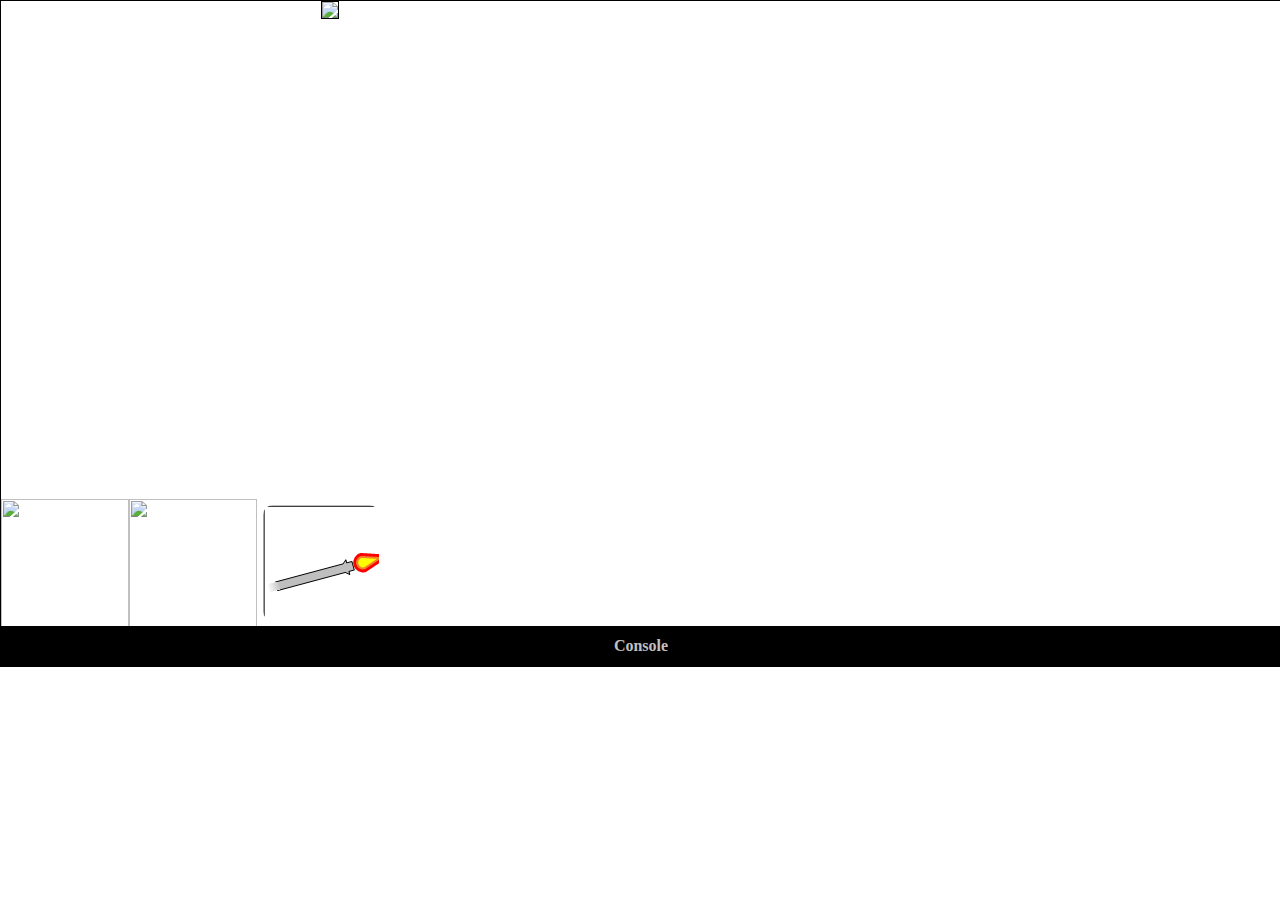
==== WebUI/laptop/index.html @ b286482e "Ajout: fonction Recoil (tir de bille)" ====
﻿<!DOCTYPE HTML> 
<html>
    <meta http-equiv="Content-Type" content="text/html; charset=UTF-8" />
    <meta name="viewport" content="width=device-width, initial-scale=1.0, user-scalable=no" />
  <head>
    <title>Raspberry Tank</title>      
      <link rel="stylesheet" media="screen and (min-width: 1280px)" href="../Styles/Laptop.css" type="text/css" />
  </head>
  <body>        
      <div id="main">
          <div id="side_left">
              <div><canvas id="turrel-ctrl" class="gamepad" width="256" height="256"></canvas></div>
          </div>
          <div id="webcam_panel">
              <div id="webcam"></div>
          </div>
          <div id="side_right">
              <div><canvas id="move-ctrl" class="gamepad" width="256" height="256"></canvas></div>
          </div>    
          <div id="bottom">
              <img id="startbutton" src="../img/StartStop_Off.png" width="128" height="128" />
              <img id="emergencybutton" src="../img/emergency.png" width="128" height="128" />
              <div id="firebutton"></div>
              <div id="gunbutton"></div>
              <div id="recoilbutton"></div>
          </div>   
          <div id="log_panel">
              <div>Console</div>
              <div><textarea readonly id="Logger"></textarea></div>
          </div>    
      </div>
     
      <script src="../Scripts/jquery-2.1.0.min.js"></script>
      <script src="../Scripts/jquery.hammer.min.js"></script>
      <script src="../Scripts/WebcamMng.js"></script>
      <script src="../Scripts/WebSocketMng.js"></script>
      <script src="../Scripts/Command.js"></script>
      <script src="../Scripts/Stick.js"></script>
      <script src="../Scripts/Gamepad.js"></script>
      <script src="../Scripts/WebUI.js"></script>
</body>
</html>
---- WebUI/Styles/Laptop.css ----
﻿@media screen and (min-width: 1280px) {
    body {
        width: 1280px;
        height: 665px;
        margin:0 auto;
        border: solid;
        border-width:1px;
        border-color: black;        
    }

    #main {
        width: 1280px;
        height: 665px;
        margin: 0px;
        padding: 0px;
        font-size : 0;
        background-image: url('../img/background2.jpg');
        overflow:hidden;
        position: relative;
    }

    .gamepad {      
         display:inline-block;         
         margin: 0px;     
         position: fixed; 
    }

    #webcam {
         width:640px;
         height:480px;
         background-color:transparent;
         margin: 0px;
         display:inline-block;    
         padding-right: 64px;
         padding-left: 64px;              
    }

    #webcam img {
         border:solid;
         border-width:1px;   
    }

    #Logger {
         width:100%;
         height:144px;         
         padding: 0px;
         border-width:0px;
         display:inline-block;
         resize: none; 
         overflow: auto;
    }

    #webcam_panel {
         margin: 0px;
         display:inline-block;       
         width:768px;
         height:480px;
    }

    /*#startbutton {
        display: block;
        float:left;
    }*/

    #side_left {
        width: 256px;
        height: 480px;
        margin: 0px;
        padding: 0px;
        display: inline-block;
        vertical-align:top;
    }

    #side_left div:first-child {
          padding-top:224px;
    }

    #side_right {
        width: 256px;
        height: 480px;
        margin: 0px;
        padding: 0px;
        display: inline-block;
        vertical-align:top;
    }

     #side_right div:first-child {
          padding-top:224px;
    }

    #log_panel {
        width: 1280px;
        height: 320px;    
        position:absolute;
        float:right;
        top:625px;  
        left:0px;
        font-size: initial;
        z-index: 5;
    }

    #log_panel div:first-child {        
        height: 40px;
        background-color:black;
        text-align: center;
        font-weight: bold;
        color: silver;
        font-family:Calibri;
        vertical-align: middle;
        line-height: 40px;   
    }

    #bottom {
        width:1280px;
        height: 165px;   
        line-height: 165px;            
    }

    #bottom img {
        vertical-align:middle;
    }

    #firebutton {
        background-image: url('../img/fire.png');
        display: inline-block;
        width: 116px;
        height: 116px;
        margin: 6px;
        border-radius: 10px;
        line-height: 128px;   
        vertical-align:middle;
    }

     #gunbutton {
        background-image: url('../img/gun.png');
        display: inline-block;
        width: 116px;
        height: 116px;
        margin: 6px;
        border-radius: 10px;
        line-height: 128px;   
        vertical-align:middle;
    }

    #recoilbutton {
        background-image: url('../img/recoil_Off.png');
        display: inline-block;
        width: 61px;
        height: 116px;
        margin: 6px;
        border-radius: 10px;
        line-height: 128px;   
        vertical-align:middle;
    }
}
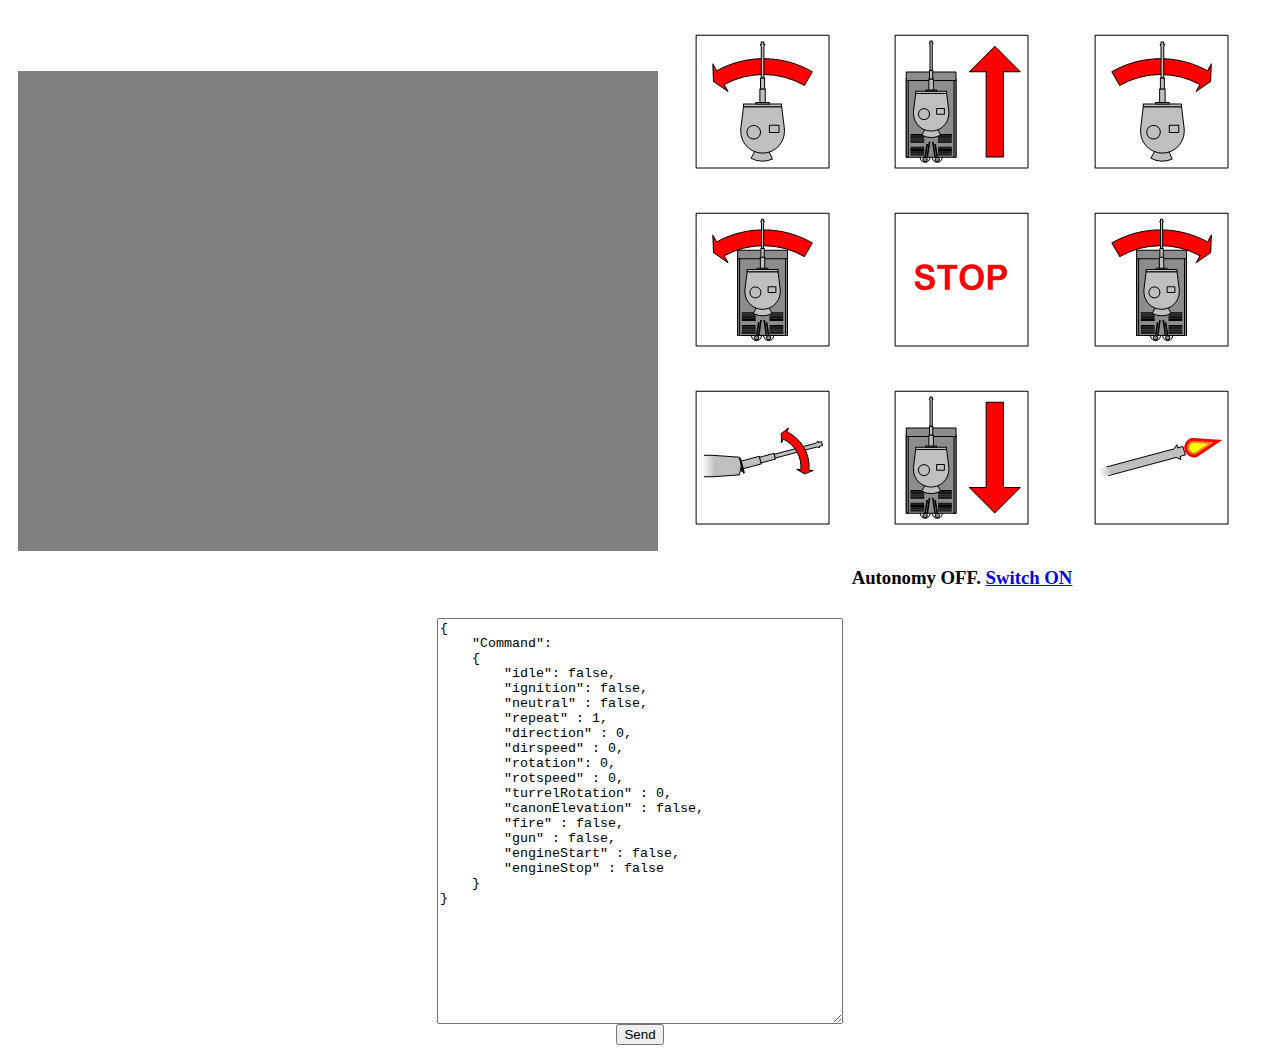
==== commit 4d3d4a50: "Gestion des commandes reçues par WebSocket" ====
--- a/WebUI/laptop/index.html
+++ b/WebUI/laptop/index.html
@@ -1,42 +1,100 @@
-﻿<!DOCTYPE HTML> 
+﻿<!-- Raspberry Tank Web UI, February 2013, by Ian Renton.  Released under the BSD licence. -->
+<!DOCTYPE HTML PUBLIC "-//W3C//DTD HTML 4.01 Transitional//EN" "http://www.w3.org/TR/html4/loose.dtd"> 
 <html>
-    <meta http-equiv="Content-Type" content="text/html; charset=UTF-8" />
-    <meta name="viewport" content="width=device-width, initial-scale=1.0, user-scalable=no" />
+  <meta http-equiv="Content-Type" content="text/html; charset=UTF-8" />
   <head>
-    <title>Raspberry Tank</title>      
-      <link rel="stylesheet" media="screen and (min-width: 1280px)" href="../Styles/Laptop.css" type="text/css" />
+    <title>Raspberry Tank</title>
+      <script type="text/javascript" src="../Scripts/jquery-2.1.0.min.js"></script>
+      <script type="text/javascript" src="../Scripts/mjpg-streamer.js"></script>
+      <script type="text/javascript" src="../Scripts/javascript.js"></script>
   </head>
-  <body>        
-      <div id="main">
-          <div id="side_left">
-              <div><canvas id="turrel-ctrl" class="gamepad" width="256" height="256"></canvas></div>
-          </div>
-          <div id="webcam_panel">
-              <div id="webcam"></div>
-          </div>
-          <div id="side_right">
-              <div><canvas id="move-ctrl" class="gamepad" width="256" height="256"></canvas></div>
-          </div>    
-          <div id="bottom">
-              <img id="startbutton" src="../img/StartStop_Off.png" width="128" height="128" />
-              <img id="emergencybutton" src="../img/emergency.png" width="128" height="128" />
-              <div id="firebutton"></div>
-              <div id="gunbutton"></div>
-              <div id="recoilbutton"></div>
-          </div>   
-          <div id="log_panel">
-              <div>Console</div>
-              <div><textarea readonly id="Logger"></textarea></div>
-          </div>    
+  <body>
+    <div style="width:1250px; margin:0 auto;">
+      <table border="0"><tr><td>
+      <div id="webcam" style="width:640px;height:480px;background-color:gray;">
       </div>
-     
-      <script src="../Scripts/jquery-2.1.0.min.js"></script>
-      <script src="../Scripts/jquery.hammer.min.js"></script>
-      <script src="../Scripts/WebcamMng.js"></script>
-      <script src="../Scripts/WebSocketMng.js"></script>
-      <script src="../Scripts/Command.js"></script>
-      <script src="../Scripts/Stick.js"></script>
-      <script src="../Scripts/Gamepad.js"></script>
-      <script src="../Scripts/WebUI.js"></script>
+      </td><td>
+      <table border="0" style="width:600px;height:600px;margin: 0 auto;">
+        <tr height="33%">
+          <td width="33%" style="text-align:center;">
+            <a href="#" onmousedown="set('turret_left', true);" onmouseup="set('turret_left', false);" >
+              <img src="../img/turret-left.png" style="border:none;" />
+            </a>
+          </td>
+          <td width="33%" style="text-align:center;">
+            <a href="#" onmousedown="set('forward', true);" onmouseup="set('forward', false);" >
+              <img src="../img/forward.png" style="border:none;" />
+            </a>
+          </td>
+          <td width="33%" style="text-align:center;">
+            <a href="#" onmousedown="set('turret_right', true);"  onmouseup="set('turret_right', false);" >
+              <img src="../img/turret-right.png" style="border:none;" />
+            </a>
+          </td>
+        </tr>
+        <tr height="33%">
+          <td width="33%" style="text-align:center;">
+            <a href="#" onmousedown="set('left', true);" onmouseup="set('left', false);" >
+              <img src="../img/left.png" style="border:none;" />
+            </a>
+          </td>
+          <td width="33%" style="text-align:center;">
+            <a href="#" onmousedown="stop();">
+              <img src="../img/stop.png" style="border:none;" />
+            </a>
+          </td>
+          <td width="33%" style="text-align:center;">
+            <a href="#" onmousedown="set('right', true);" onmouseup="set('right', false);" >
+              <img src="../img/right.png" style="border:none;" />
+            </a>
+          </td>
+        </tr>
+        <tr height="33%">
+          <td width="33%" style="text-align:center;">
+            <a href="#" onmousedown="set('turret_elev', true);" onmouseup="set('turret_elev', false);">
+              <img src="../img/turret-elev.png" style="border:none;" />
+            </a>
+          </td>
+          <td width="33%" style="text-align:center;">
+            <a href="#" onmousedown="set('reverse', true);" onmouseup="set('reverse', false);" >
+              <img src="../img/reverse.png" style="border:none;" />
+            </a>
+          </td>
+          <td width="33%" style="text-align:center;">
+            <a href="#" onmousedown="set('fire', true);" onmouseup="set('fire', false);" >
+              <img src="../img/fire.png" style="border:none;" />
+            </a>
+          </td>
+        </tr>
+        <tr><td colspan="3"><h3><center>Autonomy <span class="autonomystate">OFF</span>.  <a href="#" onclick="toggleAutonomy()"><span class="autonomybutton">Switch ON</span></a></center></td></tr>
+      </table>
+      </td></tr>
+      <tr><td colspan="2"><div class="data"></div></td></tr></table>
+    </div>
+      <center>
+        <textarea id="CmdInput" style="width:400px; height:400px;">
+{
+    "Command":
+    {
+        "idle": false,
+        "ignition": false,
+        "neutral" : false,
+        "repeat" : 1,
+        "direction" : 0,
+        "dirspeed" : 0,
+        "rotation": 0,
+        "rotspeed" : 0,
+        "turrelRotation" : 0,
+        "canonElevation" : false,
+        "fire" : false,
+        "gun" : false,
+        "engineStart" : false,
+        "engineStop" : false
+    }
+}
+        </textarea>
+        <br/>
+        <button id="CmdBtn">Send</button>
+      </center>
 </body>
 </html>
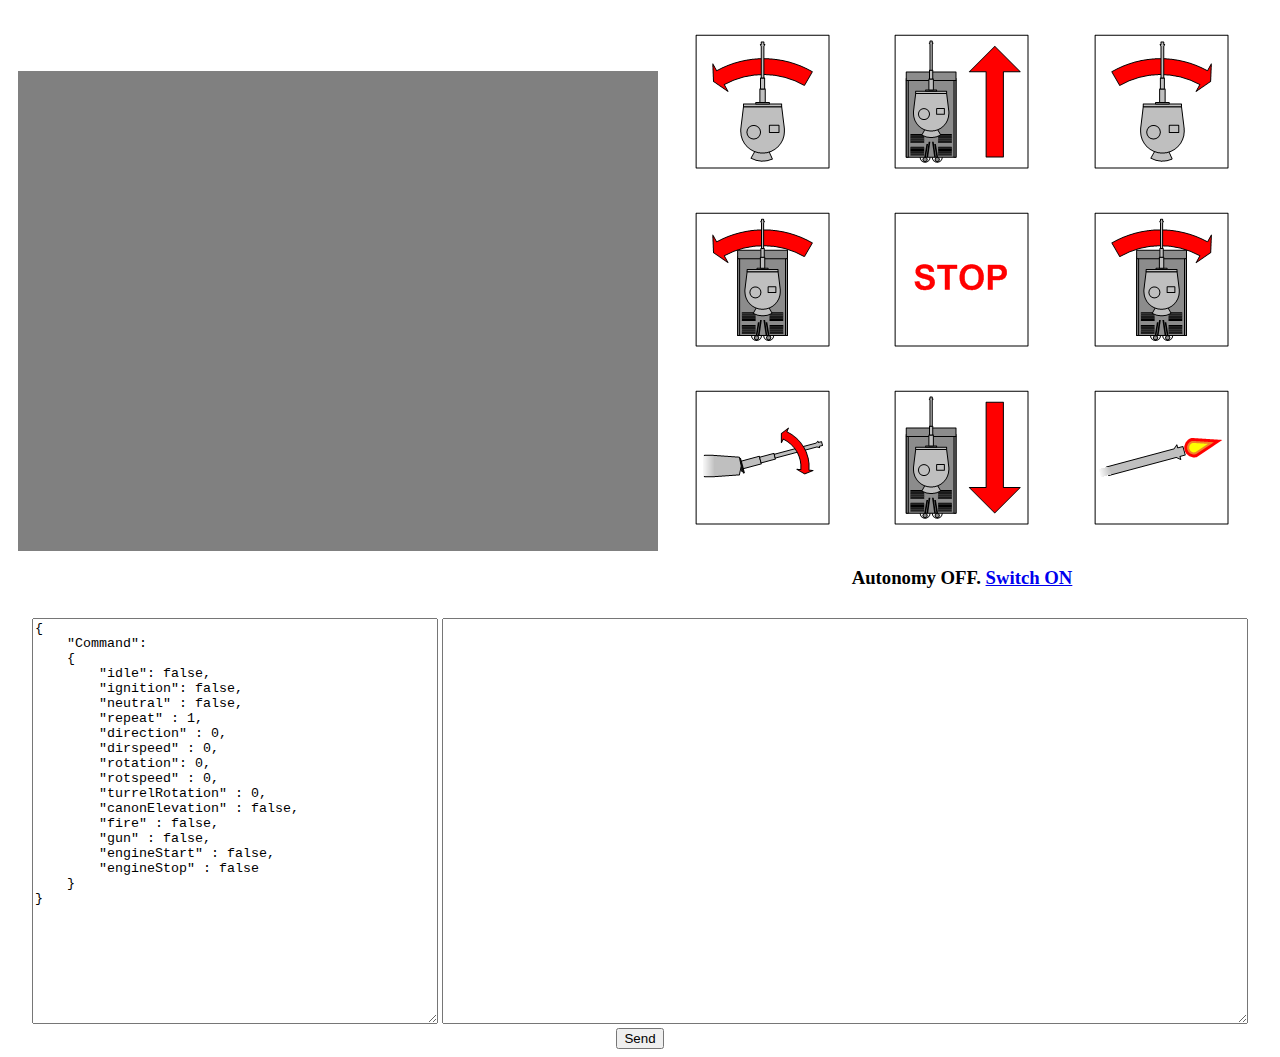
==== commit 587a4419: "Echo des logs dans la page HTML avec la WebSocket" ====
--- a/WebUI/laptop/index.html
+++ b/WebUI/laptop/index.html
@@ -72,7 +72,7 @@
       <tr><td colspan="2"><div class="data"></div></td></tr></table>
     </div>
       <center>
-        <textarea id="CmdInput" style="width:400px; height:400px;">
+        <textarea id="CmdInput" style="width:400px; height:400px;display:inline-block;">
 {
     "Command":
     {
@@ -93,8 +93,9 @@
     }
 }
         </textarea>
-        <br/>
-        <button id="CmdBtn">Send</button>
-      </center>
+         <textarea id="Logger" style="width:800px; height:400px;display:inline-block;"></textarea>
+         <br />
+         <button id="CmdBtn">Send</button>
+</center>
 </body>
 </html>
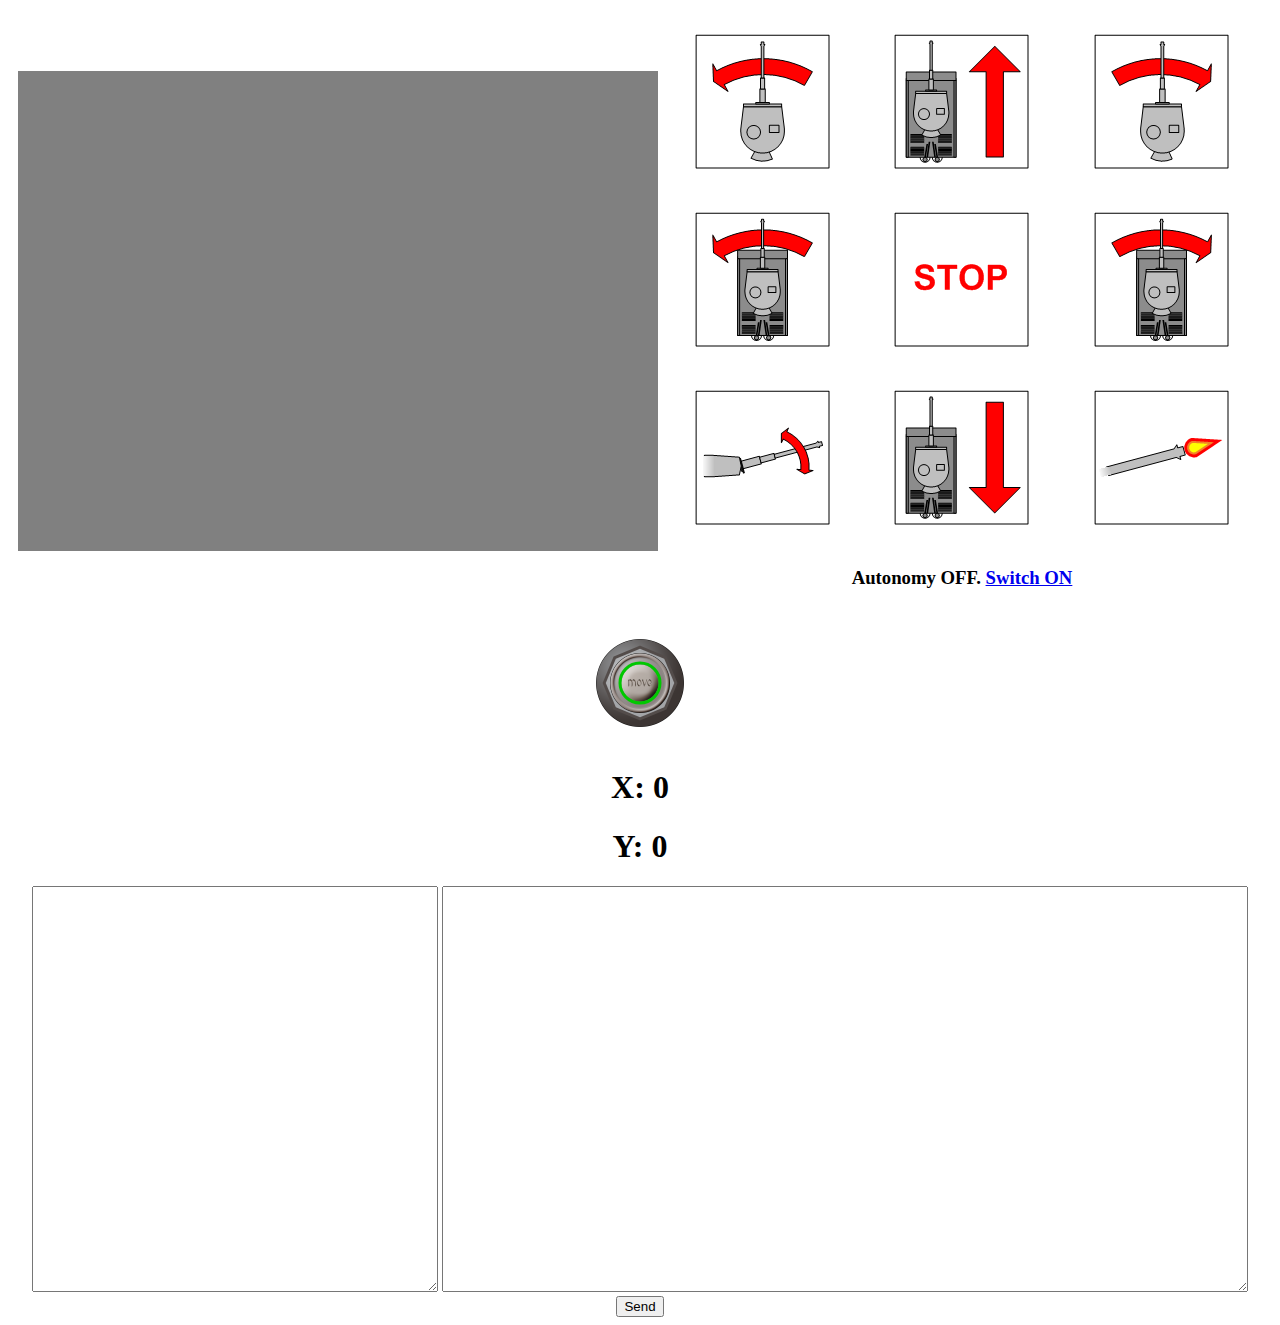
==== commit 64f887c4: "Controle de la tourelle par joystick" ====
--- a/WebUI/laptop/index.html
+++ b/WebUI/laptop/index.html
@@ -7,6 +7,9 @@
       <script type="text/javascript" src="../Scripts/jquery-2.1.0.min.js"></script>
       <script type="text/javascript" src="../Scripts/mjpg-streamer.js"></script>
       <script type="text/javascript" src="../Scripts/javascript.js"></script>
+      <script type="text/javascript" src="../Scripts/Command.js"></script>
+      <script type="text/javascript" src="../Scripts/stick.js"></script>
+      <script type="text/javascript" src="../Scripts/analog_controller.js"></script>
   </head>
   <body>
     <div style="width:1250px; margin:0 auto;">
@@ -71,31 +74,40 @@
       </td></tr>
       <tr><td colspan="2"><div class="data"></div></td></tr></table>
     </div>
-      <center>
-        <textarea id="CmdInput" style="width:400px; height:400px;display:inline-block;">
-{
-    "Command":
-    {
-        "idle": false,
-        "ignition": false,
-        "neutral" : false,
-        "repeat" : 1,
-        "direction" : 0,
-        "dirspeed" : 0,
-        "rotation": 0,
-        "rotspeed" : 0,
-        "turrelRotation" : 0,
-        "canonElevation" : false,
-        "fire" : false,
-        "gun" : false,
-        "engineStart" : false,
-        "engineStop" : false
-    }
-}
-        </textarea>
-         <textarea id="Logger" style="width:800px; height:400px;display:inline-block;"></textarea>
-         <br />
-         <button id="CmdBtn">Send</button>
-</center>
+      <div>
+          <center>
+              <canvas id="controller" width="130" height="130"></canvas>
+              <p id="pointLabel"></p>
+          </center>
+      </div>
+      <div>
+          <center>
+              <textarea id="CmdInput" style="width:400px; height:400px;display:inline-block;">
+                  {
+                  "Command":
+                  {
+                  "idle": false,
+                  "ignition": false,
+                  "neutral" : false,
+                  "repeat" : 1,
+                  "direction" : 0,
+                  "dirspeed" : 0,
+                  "rotation": 0,
+                  "rotspeed" : 0,
+                  "turrelRotation" : 0,
+                  "canonElevation" : false,
+                  "fire" : false,
+                  "gun" : false,
+                  "engineStart" : false,
+                  "engineStop" : false
+                  }
+                  }
+              </textarea>
+              <textarea id="Logger" style="width:800px; height:400px;display:inline-block;"></textarea>
+              <br />
+              <button id="CmdBtn">Send</button>
+          </center>
+      </div>
+     
 </body>
 </html>
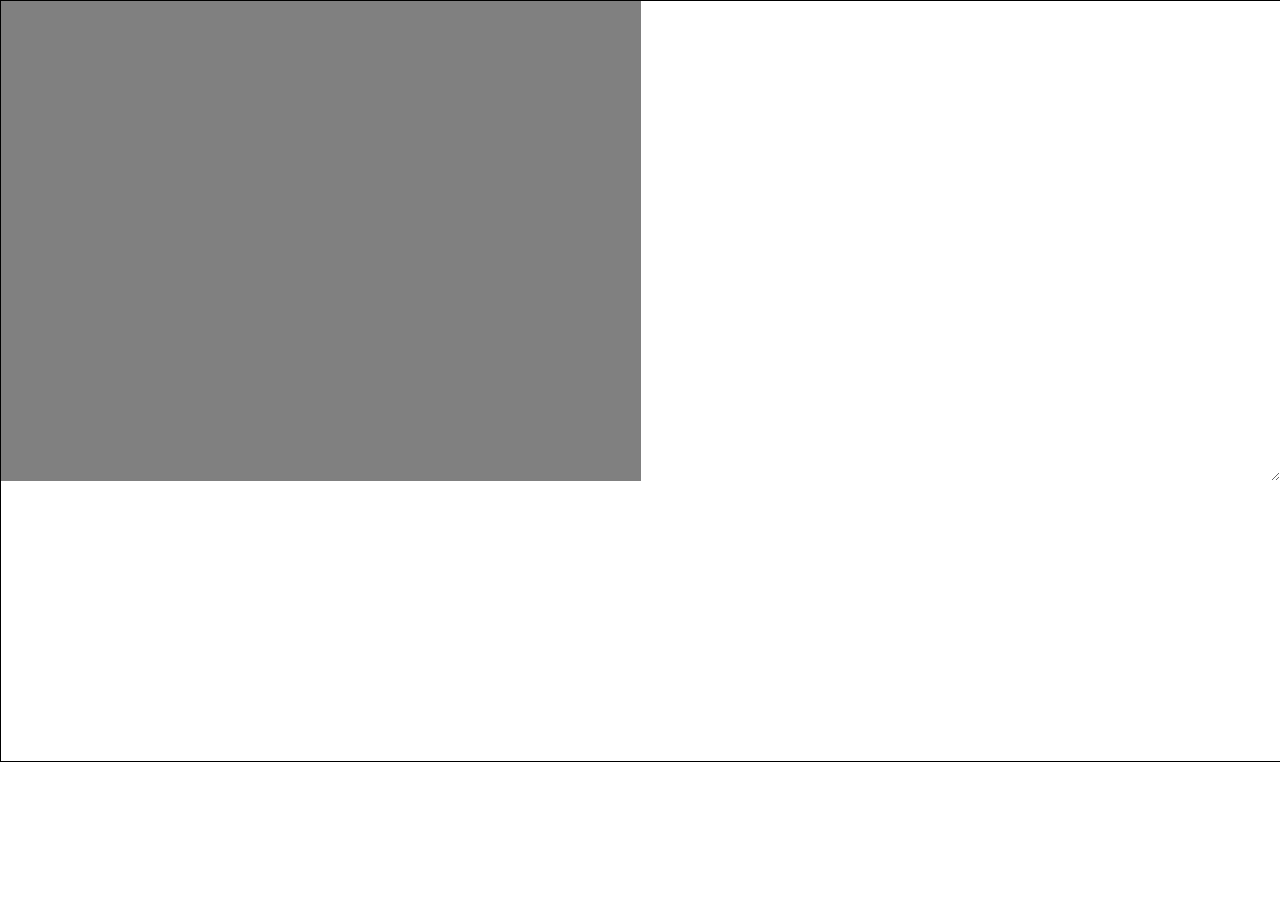
==== commit 006357fd: "WebSocket avec WebWorker + simplification UI" ====
--- a/WebUI/laptop/index.html
+++ b/WebUI/laptop/index.html
@@ -1,113 +1,24 @@
 ﻿<!-- Raspberry Tank Web UI, February 2013, by Ian Renton.  Released under the BSD licence. -->
-<!DOCTYPE HTML PUBLIC "-//W3C//DTD HTML 4.01 Transitional//EN" "http://www.w3.org/TR/html4/loose.dtd"> 
+<!DOCTYPE HTML> 
 <html>
   <meta http-equiv="Content-Type" content="text/html; charset=UTF-8" />
   <head>
-    <title>Raspberry Tank</title>
-      <script type="text/javascript" src="../Scripts/jquery-2.1.0.min.js"></script>
-      <script type="text/javascript" src="../Scripts/mjpg-streamer.js"></script>
-      <script type="text/javascript" src="../Scripts/javascript.js"></script>
-      <script type="text/javascript" src="../Scripts/Command.js"></script>
-      <script type="text/javascript" src="../Scripts/stick.js"></script>
-      <script type="text/javascript" src="../Scripts/analog_controller.js"></script>
+    <title>Raspberry Tank</title>      
+      <link rel="stylesheet" media="screen and (min-width: 1280px)" href="../Styles/Laptop.css" type="text/css" />
   </head>
   <body>
-    <div style="width:1250px; margin:0 auto;">
-      <table border="0"><tr><td>
-      <div id="webcam" style="width:640px;height:480px;background-color:gray;">
+      <div id="webcam"></div>
+      <textarea id="Logger"></textarea>    
+      <div>
+          <canvas id="controller" width="256" height="256"></canvas>
+          <p id="pointLabel"></p>
       </div>
-      </td><td>
-      <table border="0" style="width:600px;height:600px;margin: 0 auto;">
-        <tr height="33%">
-          <td width="33%" style="text-align:center;">
-            <a href="#" onmousedown="set('turret_left', true);" onmouseup="set('turret_left', false);" >
-              <img src="../img/turret-left.png" style="border:none;" />
-            </a>
-          </td>
-          <td width="33%" style="text-align:center;">
-            <a href="#" onmousedown="set('forward', true);" onmouseup="set('forward', false);" >
-              <img src="../img/forward.png" style="border:none;" />
-            </a>
-          </td>
-          <td width="33%" style="text-align:center;">
-            <a href="#" onmousedown="set('turret_right', true);"  onmouseup="set('turret_right', false);" >
-              <img src="../img/turret-right.png" style="border:none;" />
-            </a>
-          </td>
-        </tr>
-        <tr height="33%">
-          <td width="33%" style="text-align:center;">
-            <a href="#" onmousedown="set('left', true);" onmouseup="set('left', false);" >
-              <img src="../img/left.png" style="border:none;" />
-            </a>
-          </td>
-          <td width="33%" style="text-align:center;">
-            <a href="#" onmousedown="stop();">
-              <img src="../img/stop.png" style="border:none;" />
-            </a>
-          </td>
-          <td width="33%" style="text-align:center;">
-            <a href="#" onmousedown="set('right', true);" onmouseup="set('right', false);" >
-              <img src="../img/right.png" style="border:none;" />
-            </a>
-          </td>
-        </tr>
-        <tr height="33%">
-          <td width="33%" style="text-align:center;">
-            <a href="#" onmousedown="set('turret_elev', true);" onmouseup="set('turret_elev', false);">
-              <img src="../img/turret-elev.png" style="border:none;" />
-            </a>
-          </td>
-          <td width="33%" style="text-align:center;">
-            <a href="#" onmousedown="set('reverse', true);" onmouseup="set('reverse', false);" >
-              <img src="../img/reverse.png" style="border:none;" />
-            </a>
-          </td>
-          <td width="33%" style="text-align:center;">
-            <a href="#" onmousedown="set('fire', true);" onmouseup="set('fire', false);" >
-              <img src="../img/fire.png" style="border:none;" />
-            </a>
-          </td>
-        </tr>
-        <tr><td colspan="3"><h3><center>Autonomy <span class="autonomystate">OFF</span>.  <a href="#" onclick="toggleAutonomy()"><span class="autonomybutton">Switch ON</span></a></center></td></tr>
-      </table>
-      </td></tr>
-      <tr><td colspan="2"><div class="data"></div></td></tr></table>
-    </div>
-      <div>
-          <center>
-              <canvas id="controller" width="130" height="130"></canvas>
-              <p id="pointLabel"></p>
-          </center>
-      </div>
-      <div>
-          <center>
-              <textarea id="CmdInput" style="width:400px; height:400px;display:inline-block;">
-                  {
-                  "Command":
-                  {
-                  "idle": false,
-                  "ignition": false,
-                  "neutral" : false,
-                  "repeat" : 1,
-                  "direction" : 0,
-                  "dirspeed" : 0,
-                  "rotation": 0,
-                  "rotspeed" : 0,
-                  "turrelRotation" : 0,
-                  "canonElevation" : false,
-                  "fire" : false,
-                  "gun" : false,
-                  "engineStart" : false,
-                  "engineStop" : false
-                  }
-                  }
-              </textarea>
-              <textarea id="Logger" style="width:800px; height:400px;display:inline-block;"></textarea>
-              <br />
-              <button id="CmdBtn">Send</button>
-          </center>
-      </div>
-     
+      <script src="../Scripts/jquery-2.1.0.min.js"></script>
+      <script src="../Scripts/WebcamMng.js"></script>
+      <script src="../Scripts/WebSocketMng.js"></script>
+      <script src="../Scripts/Command.js"></script>
+      <script src="../Scripts/Stick.js"></script>
+      <script src="../Scripts/Gamepad.js"></script>
+      <script src="../Scripts/WebUI.js"></script>
 </body>
 </html>
--- a/WebUI/Styles/Laptop.css
+++ b/WebUI/Styles/Laptop.css
@@ -0,0 +1,30 @@
+﻿@media screen and (min-width: 1280px) {
+    body {
+        width: 1280px;
+        margin:0 auto;
+        border: solid;
+        border-width:1px;
+        border-color: black;
+    }
+
+    #webcam {
+         width:640px;
+         height:480px;
+         background-color:gray;
+         margin: 0px;
+         padding: 0px;
+         display:inline-block;
+    }
+
+    #Logger {
+         width:635px;
+         height:480px;
+         margin: 0px;
+         padding: 0px;
+         border-width:0px;
+         display:inline-block;
+    }
+}
+
+
+
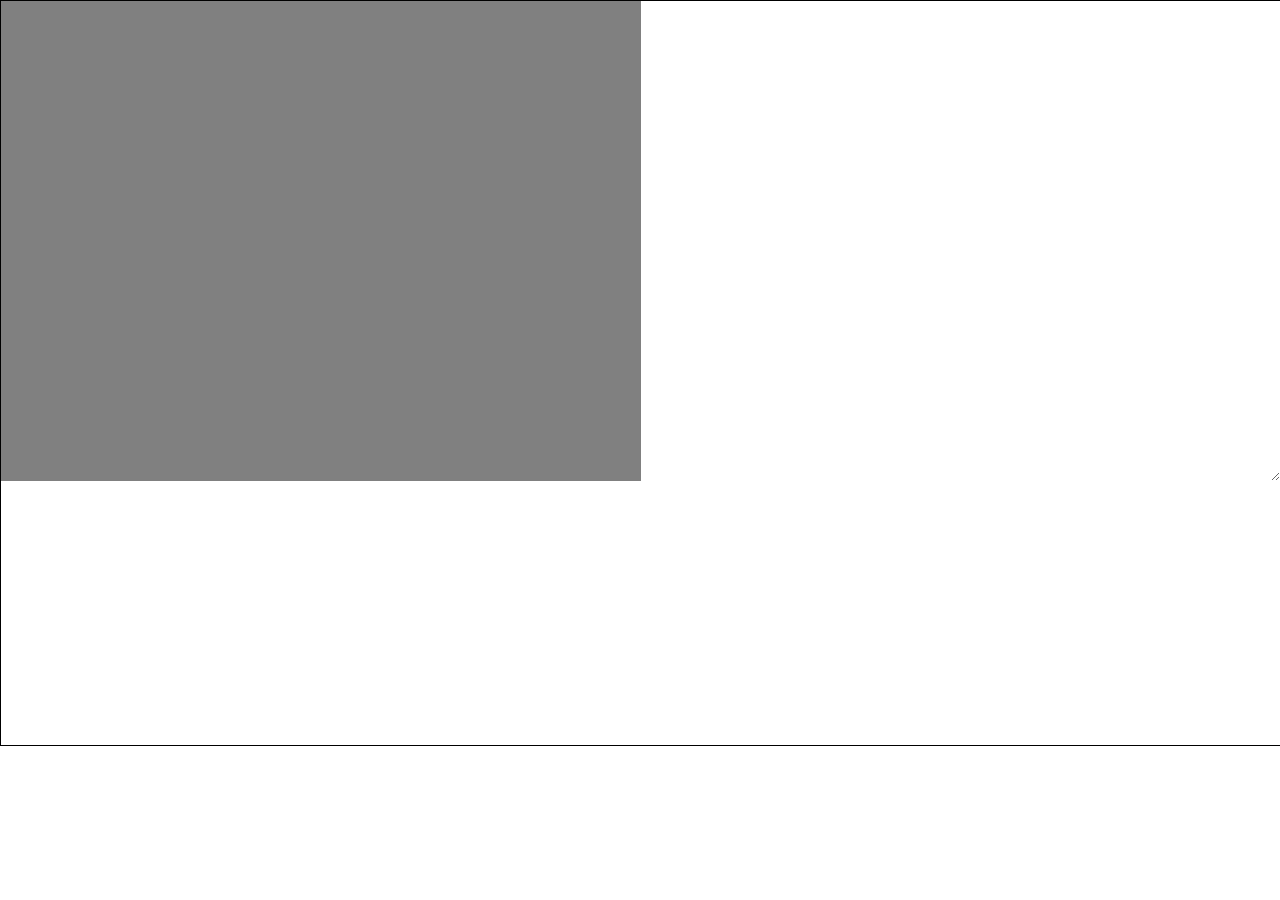
==== commit 454fab91: "Modif: - Création class GamePad" ====
--- a/WebUI/laptop/index.html
+++ b/WebUI/laptop/index.html
@@ -10,8 +10,7 @@
       <div id="webcam"></div>
       <textarea id="Logger"></textarea>    
       <div>
-          <canvas id="controller" width="256" height="256"></canvas>
-          <p id="pointLabel"></p>
+          <canvas id="controller" width="256" height="256"></canvas>         
       </div>
       <script src="../Scripts/jquery-2.1.0.min.js"></script>
       <script src="../Scripts/WebcamMng.js"></script>
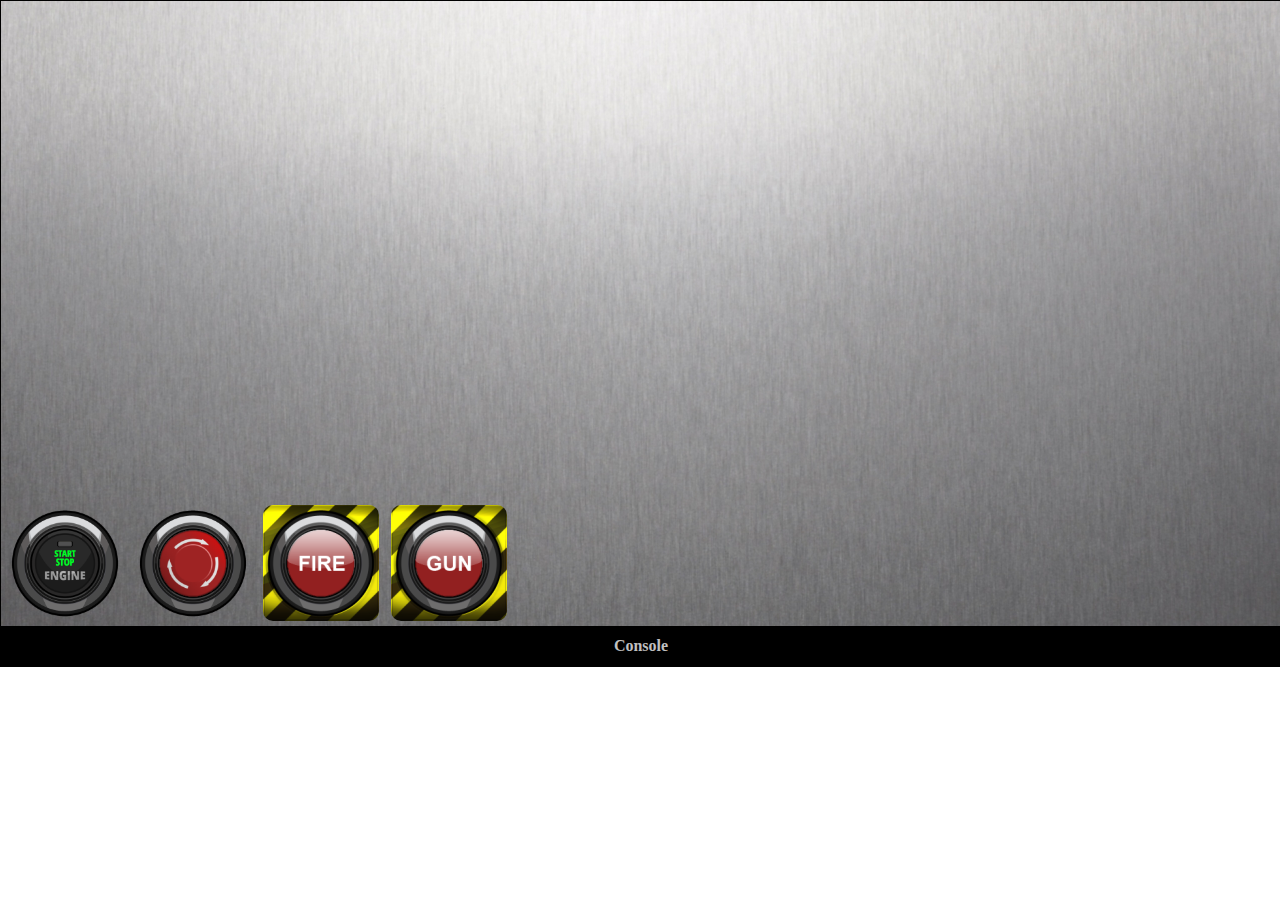
==== commit f78a53c6: "Nouvelle IHM" ====
--- a/WebUI/laptop/index.html
+++ b/WebUI/laptop/index.html
@@ -1,18 +1,36 @@
-﻿<!-- Raspberry Tank Web UI, February 2013, by Ian Renton.  Released under the BSD licence. -->
-<!DOCTYPE HTML> 
+﻿<!DOCTYPE HTML> 
 <html>
-  <meta http-equiv="Content-Type" content="text/html; charset=UTF-8" />
+    <meta http-equiv="Content-Type" content="text/html; charset=UTF-8" />
+    <meta name="viewport" content="width=device-width, initial-scale=1.0, user-scalable=no" />
   <head>
     <title>Raspberry Tank</title>      
       <link rel="stylesheet" media="screen and (min-width: 1280px)" href="../Styles/Laptop.css" type="text/css" />
   </head>
-  <body>
-      <div id="webcam"></div>
-      <textarea id="Logger"></textarea>    
-      <div>
-          <canvas id="controller" width="256" height="256"></canvas>         
+  <body>        
+      <div id="main">
+          <div id="side_left">
+              <div><canvas id="turrel-ctrl" class="gamepad" width="256" height="256"></canvas></div>
+          </div>
+          <div id="webcam_panel">
+              <div id="webcam"></div>
+          </div>
+          <div id="side_right">
+              <div><canvas id="move-ctrl" class="gamepad" width="256" height="256"></canvas></div>
+          </div>    
+          <div id="bottom">
+              <img id="startbutton" src="../img/StartStop_Off.png" width="128" height="128" />
+              <img id="emergencybutton" src="../img/emergency.png" width="128" height="128" />
+              <div id="firebutton"></div>
+              <div id="gunbutton"></div>
+          </div>   
+          <div id="log_panel">
+              <div>Console</div>
+              <div><textarea readonly id="Logger"></textarea></div>
+          </div>    
       </div>
+     
       <script src="../Scripts/jquery-2.1.0.min.js"></script>
+      <script src="../Scripts/jquery.hammer.min.js"></script>
       <script src="../Scripts/WebcamMng.js"></script>
       <script src="../Scripts/WebSocketMng.js"></script>
       <script src="../Scripts/Command.js"></script>
--- a/WebUI/Styles/Laptop.css
+++ b/WebUI/Styles/Laptop.css
@@ -1,30 +1,144 @@
 ﻿@media screen and (min-width: 1280px) {
     body {
         width: 1280px;
+        height: 665px;
         margin:0 auto;
         border: solid;
         border-width:1px;
-        border-color: black;
+        border-color: black;        
+    }
+
+    #main {
+        width: 1280px;
+        height: 665px;
+        margin: 0px;
+        padding: 0px;
+        font-size : 0;
+        background-image: url('../img/background2.jpg');
+        overflow:hidden;
+        position: relative;
+    }
+
+    .gamepad {      
+         display:inline-block;         
+         margin: 0px;     
+         position: fixed; 
     }
 
     #webcam {
          width:640px;
          height:480px;
-         background-color:gray;
+         background-color:transparent;
          margin: 0px;
-         padding: 0px;
-         display:inline-block;
+         display:inline-block;    
+         padding-right: 64px;
+         padding-left: 64px;              
+    }
+
+    #webcam img {
+         border:solid;
+         border-width:1px;   
     }
 
     #Logger {
-         width:635px;
-         height:480px;
-         margin: 0px;
+         width:100%;
+         height:144px;         
          padding: 0px;
          border-width:0px;
          display:inline-block;
+         resize: none; 
+         overflow: auto;
+    }
+
+    #webcam_panel {
+         margin: 0px;
+         display:inline-block;       
+         width:768px;
+         height:480px;
+    }
+
+    /*#startbutton {
+        display: block;
+        float:left;
+    }*/
+
+    #side_left {
+        width: 256px;
+        height: 480px;
+        margin: 0px;
+        padding: 0px;
+        display: inline-block;
+        vertical-align:top;
+    }
+
+    #side_left div:first-child {
+          padding-top:224px;
+    }
+
+    #side_right {
+        width: 256px;
+        height: 480px;
+        margin: 0px;
+        padding: 0px;
+        display: inline-block;
+        vertical-align:top;
+    }
+
+     #side_right div:first-child {
+          padding-top:224px;
+    }
+
+    #log_panel {
+        width: 1280px;
+        height: 320px;    
+        position:absolute;
+        float:right;
+        top:625px;  
+        left:0px;
+        font-size: initial;
+        z-index: 5;
+    }
+
+    #log_panel div:first-child {        
+        height: 40px;
+        background-color:black;
+        text-align: center;
+        font-weight: bold;
+        color: silver;
+        font-family:Calibri;
+        vertical-align: middle;
+        line-height: 40px;   
+    }
+
+    #bottom {
+        width:1280px;
+        height: 165px;   
+        line-height: 165px;            
+    }
+
+    #bottom img {
+        vertical-align:middle;
+    }
+
+    #firebutton {
+        background-image: url('../img/fire.png');
+        display: inline-block;
+        width: 116px;
+        height: 116px;
+        margin: 6px;
+        border-radius: 10px;
+        line-height: 128px;   
+        vertical-align:middle;
+    }
+
+     #gunbutton {
+        background-image: url('../img/gun.png');
+        display: inline-block;
+        width: 116px;
+        height: 116px;
+        margin: 6px;
+        border-radius: 10px;
+        line-height: 128px;   
+        vertical-align:middle;
     }
 }
-
-
-
